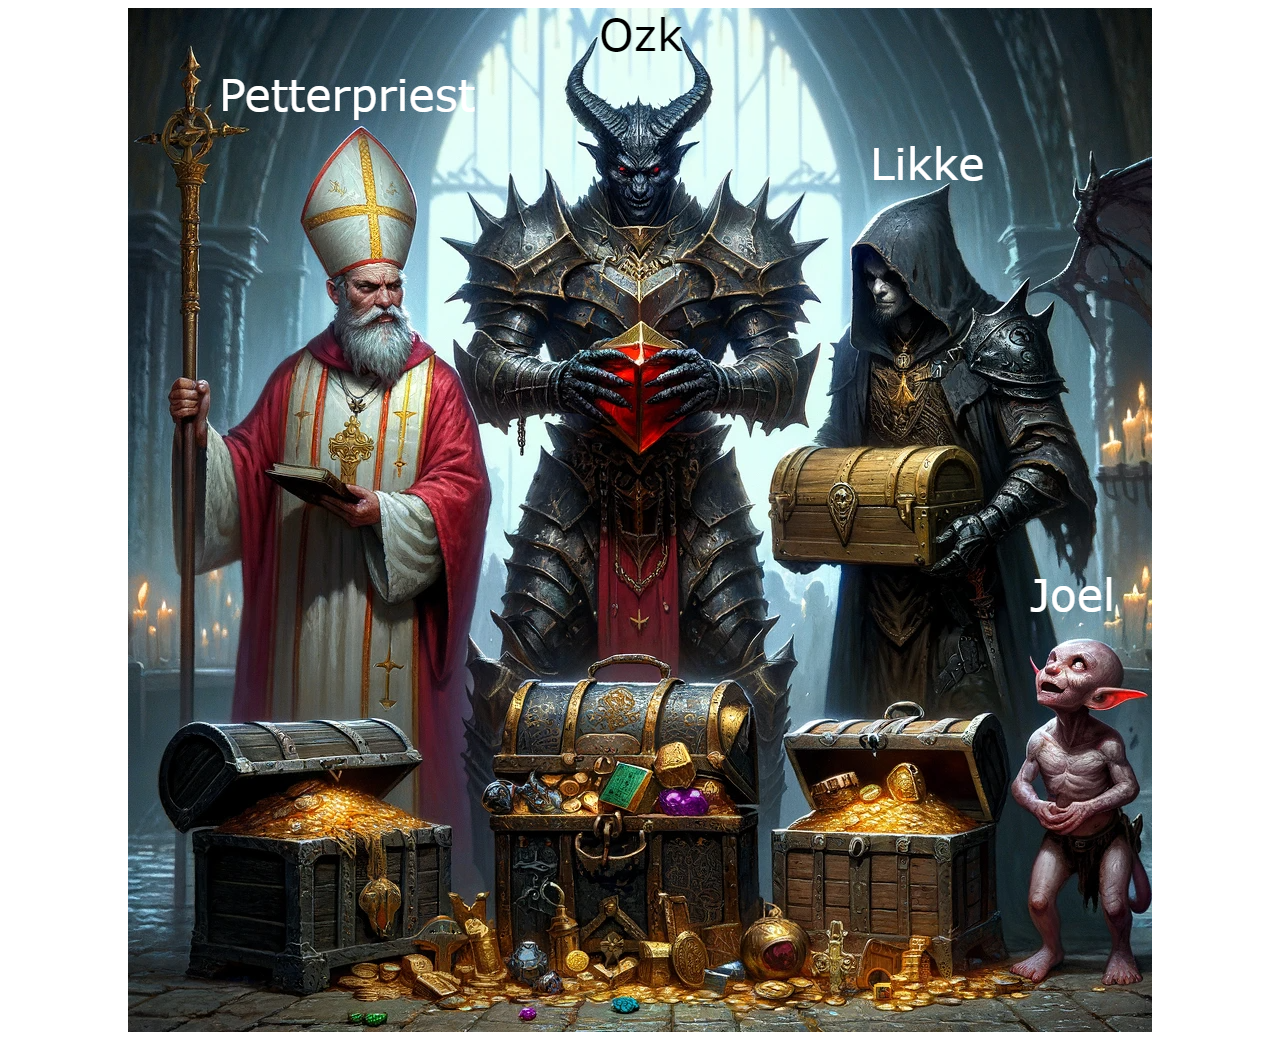
==== index.html @ fb085027 "f" ====
<!DOCTYPE html>
<html lang="sv">
<head>
    <meta charset="UTF-8">
    <meta http-equiv="X-UA-Compatible" content="IE=edge">
    <meta name="viewport" content="width=device-width, initial-scale=1.0">
    <title>Min Nedräkningssida</title>
    <link rel="stylesheet" href="style.css"> <!-- Länk till din CSS-fil -->
</head>
<body>
    <div class="image-container">
        <img src="3 chest with the boys.png" alt="Beskrivning av bilden"> <!-- Din bild här -->
    </div>
    <div id="countdown">
        <p id="clock"></p> <!-- Plats för nedräkningstimern -->
    </div>
    <script src="script.js"></script> <!-- Länk till din JavaScript-fil -->
</body>
</html>
---- style.css ----
body {
    text-align: center;
    font-family: Arial, sans-serif;
}

.image-container {
    margin-bottom: 20px;
}

#countdown {
    font-size: 24px;
}
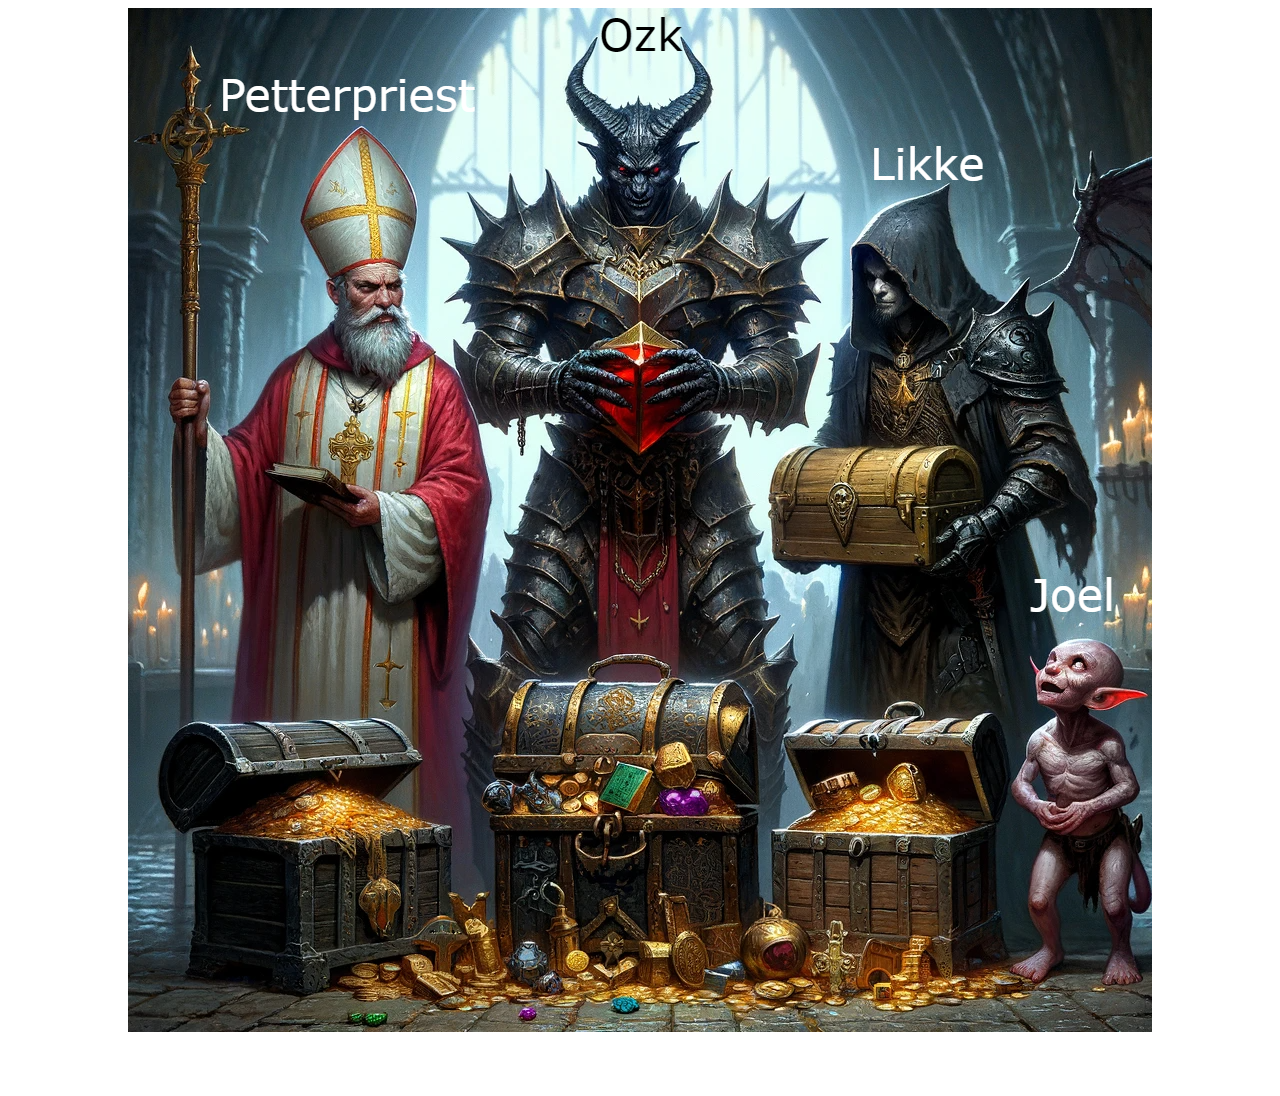
==== commit 5cbddc5f: "jadå" ====
--- a/index.html
+++ b/index.html
@@ -5,15 +5,20 @@
     <meta http-equiv="X-UA-Compatible" content="IE=edge">
     <meta name="viewport" content="width=device-width, initial-scale=1.0">
     <title>Min Nedräkningssida</title>
-    <link rel="stylesheet" href="style.css"> <!-- Länk till din CSS-fil -->
+    <link rel="stylesheet" href="style.css"> 
 </head>
 <body>
     <div class="image-container">
-        <img src="3 chest with the boys.png" alt="Beskrivning av bilden"> <!-- Din bild här -->
+        <img src="3 chest with the boys.png" alt="Beskrivning av bilden"> 
     </div>
     <div id="countdown">
-        <p id="clock"></p> <!-- Plats för nedräkningstimern -->
+        <p id="clock"></p> 
     </div>
-    <script src="script.js"></script> <!-- Länk till din JavaScript-fil -->
+
+    <div id="video-link" style="display:none;">
+        <a href="https://www.youtube.com/watch?v=VqtJw67xM14" target="_blank">Watch Video</a>
+    </div>
+    <script src="script.js"></script> 
 </body>
 </html>
+
--- a/style.css
+++ b/style.css
@@ -4,9 +4,9 @@
 }
 
 .image-container {
-    margin-bottom: 20px;
+    margin-bottom: 1px;
 }
 
 #countdown {
-    font-size: 24px;
+    font-size: 60px;
 }
